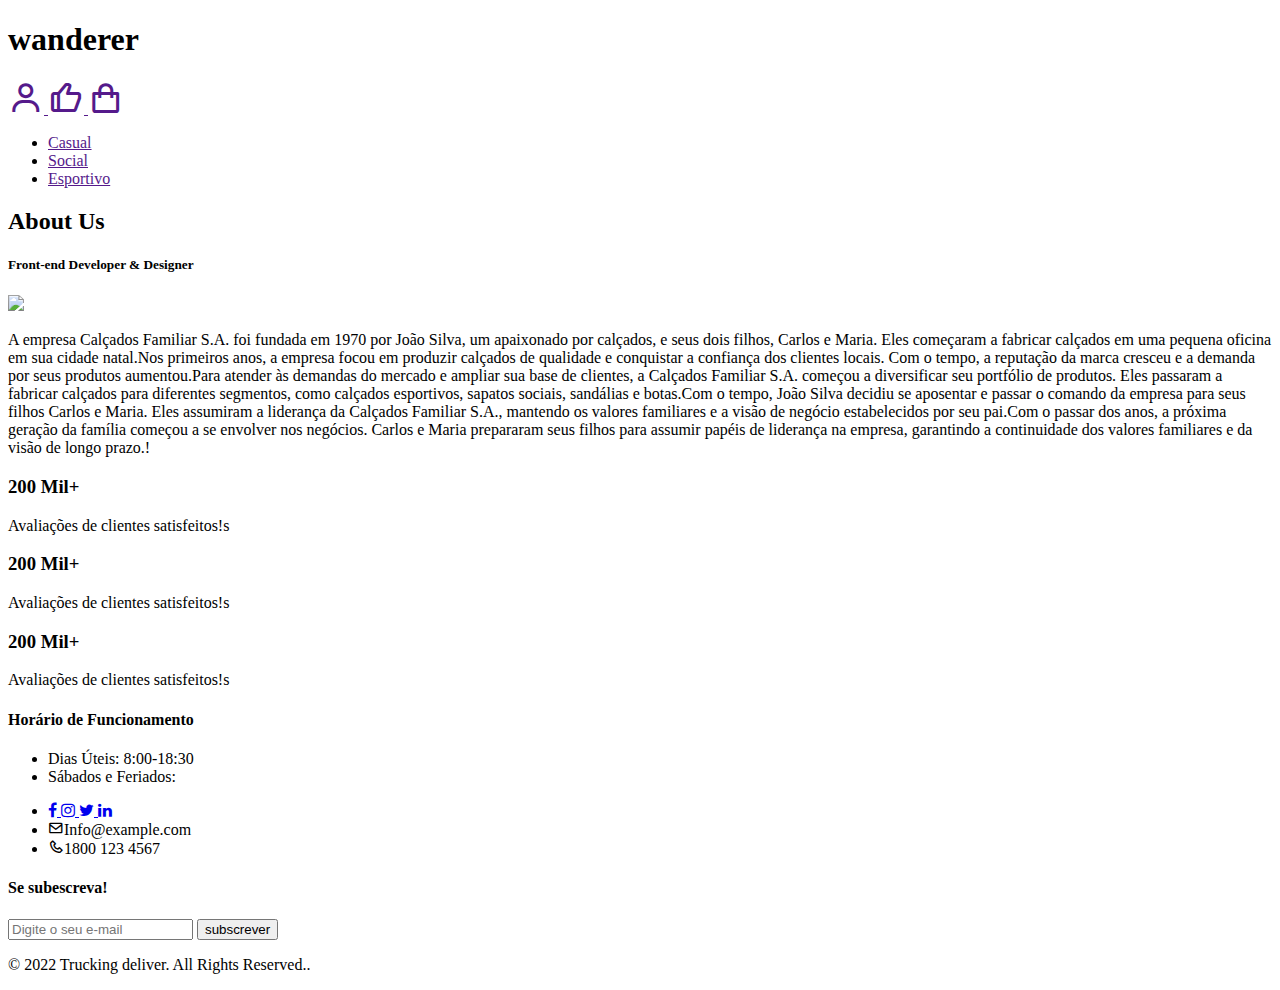
==== pages/AboutUsFake/aboutus.html @ 0ecf9ca5 "." ====
<!DOCTYPE html>
<html lang="pt-br">
<head>
    <meta charset="UTF-8">
    <meta name="viewport" content="width=device-width, initial-scale=1.0">
    <link rel="stylesheet" href="https://cdnjs.cloudflare.com/ajax/libs/font-awesome/4.7.0/css/font-awesome.min.css">
    <link href='https://unpkg.com/boxicons@2.1.4/css/boxicons.min.css' rel='stylesheet'>
    <link rel="stylesheet" href="style.css">
    <title>Detalhe do Produto</title>
</head>
<body>
  <header id="header">
    <div id="header-top">
      <h1>wanderer</h1>
      <div>
        <a href="">
          <i class='bx bx-user bx-md'></i>
        </a>

        <a href="">
          <i class='bx bx-like bx-md'></i>
        </a>

        <a href="">
          <i class='bx bx-shopping-bag bx-md'></i>
        </a>
      </div>
    </div>

    <nav>
      <ul>
        <li>
          <a href="">Casual</a>
        </li>

        <li>
          <a href="">Social</a>
        </li>

        <li>
          <a href="">Esportivo</a>
        </li>
      </ul>
    </nav>
  </header>

<main>

  <section class="about-us">
    <div>
        <div class="about">
            <div class="text">
                <div class="title">
                    <h2>About Us</h2>
                    <h5>Front-end Developer & <span>Designer</span></h5>
                </div>
                <img src="https://images.pexels.com/photos/7322487/pexels-photo-7322487.jpeg?auto=compress&cs=tinysrgb&w=1260&h=750&dpr=1" class="pic">
              <p>A empresa Calçados Familiar S.A. foi fundada em 1970 por João Silva, um apaixonado por calçados, e seus dois filhos, Carlos e Maria. Eles começaram a fabricar calçados em uma pequena oficina em sua cidade natal.Nos primeiros anos, a empresa focou em produzir calçados de qualidade e conquistar a confiança dos clientes locais. Com o tempo, a reputação da marca cresceu e a demanda por seus produtos aumentou.Para atender às demandas do mercado e ampliar sua base de clientes, a Calçados Familiar S.A. começou a diversificar seu portfólio de produtos. Eles passaram a fabricar calçados para diferentes segmentos, como calçados esportivos, sapatos sociais, sandálias e botas.Com o tempo, João Silva decidiu se aposentar e passar o comando da empresa para seus filhos Carlos e Maria. Eles assumiram a liderança da Calçados Familiar S.A., mantendo os valores familiares e a visão de negócio estabelecidos por seu pai.Com o passar dos anos, a próxima geração da família começou a se envolver nos negócios. Carlos e Maria prepararam seus filhos para assumir papéis de liderança na empresa, garantindo a continuidade dos valores familiares e da visão de longo prazo.!</p>
        
            </div>
        </div>
        </div>
        
        <div class="data">
        <div class="tops">
            <h3>200 Mil+</h3>
            <p>Avaliações de clientes satisfeitos!s</p>
        </div>
        <div class="tops">
            <h3>200 Mil+</h3>
            <p>Avaliações de clientes satisfeitos!s</p>
        </div>
        <div class="tops">
            <h3>200 Mil+</h3>
            <p>Avaliações de clientes satisfeitos!s</p>
        </div>
    </div>
</section>
</main>


        <footer>
            <div class="container-footer">
                <div class="spacefooter"></div>
                <div class="linefooter"></div>
                <div class="row-footer">
                    
                <div class="footer-col">
                    <h4>Horário de Funcionamento</h4>
                    <ul>
                        <li>Dias Úteis: 8:00-18:30</li>
                        <li>Sábados e Feriados:</li>
                    </ul>
                </div>
                
                <div class="footer-col">
                            <ul>
                                <li>
                                    <div class="medias-socias">
                                        <a href="#"> <i class="fa fa-facebook"></i> </a>
                                        <a href="#"> <i class="fa fa-instagram"></i> </a>
                                        <a href="#"> <i class="fa fa-twitter"></i> </a>
                                        <a href="#"> <i class="fa fa-linkedin"></i> </a>
                                    </div>
                                </li>
                                <li><i class='bx bx-envelope'>Info@example.com</i></li>
                                <li><i class='bx bx-phone'></i>1800 123 4567</li>
                            </ul>
                        </div>
            
                <div class="footer-col">
                    <h4>Se subescreva!</h4>
                    <div class="form-sub">
                        <form>
                            <input type="email" placeholder="Digite o seu e-mail" required>
                            <button>subscrever</button>
                        </form>
                    </div>

                </div>
            
            </div>
            <div class="linefooter"></div>
            <div class="spacefooter">
                <p>© 2022 Trucking deliver. All Rights Reserved.. </p>
            </div>
        </div>
    </footer>
</body>
</html>
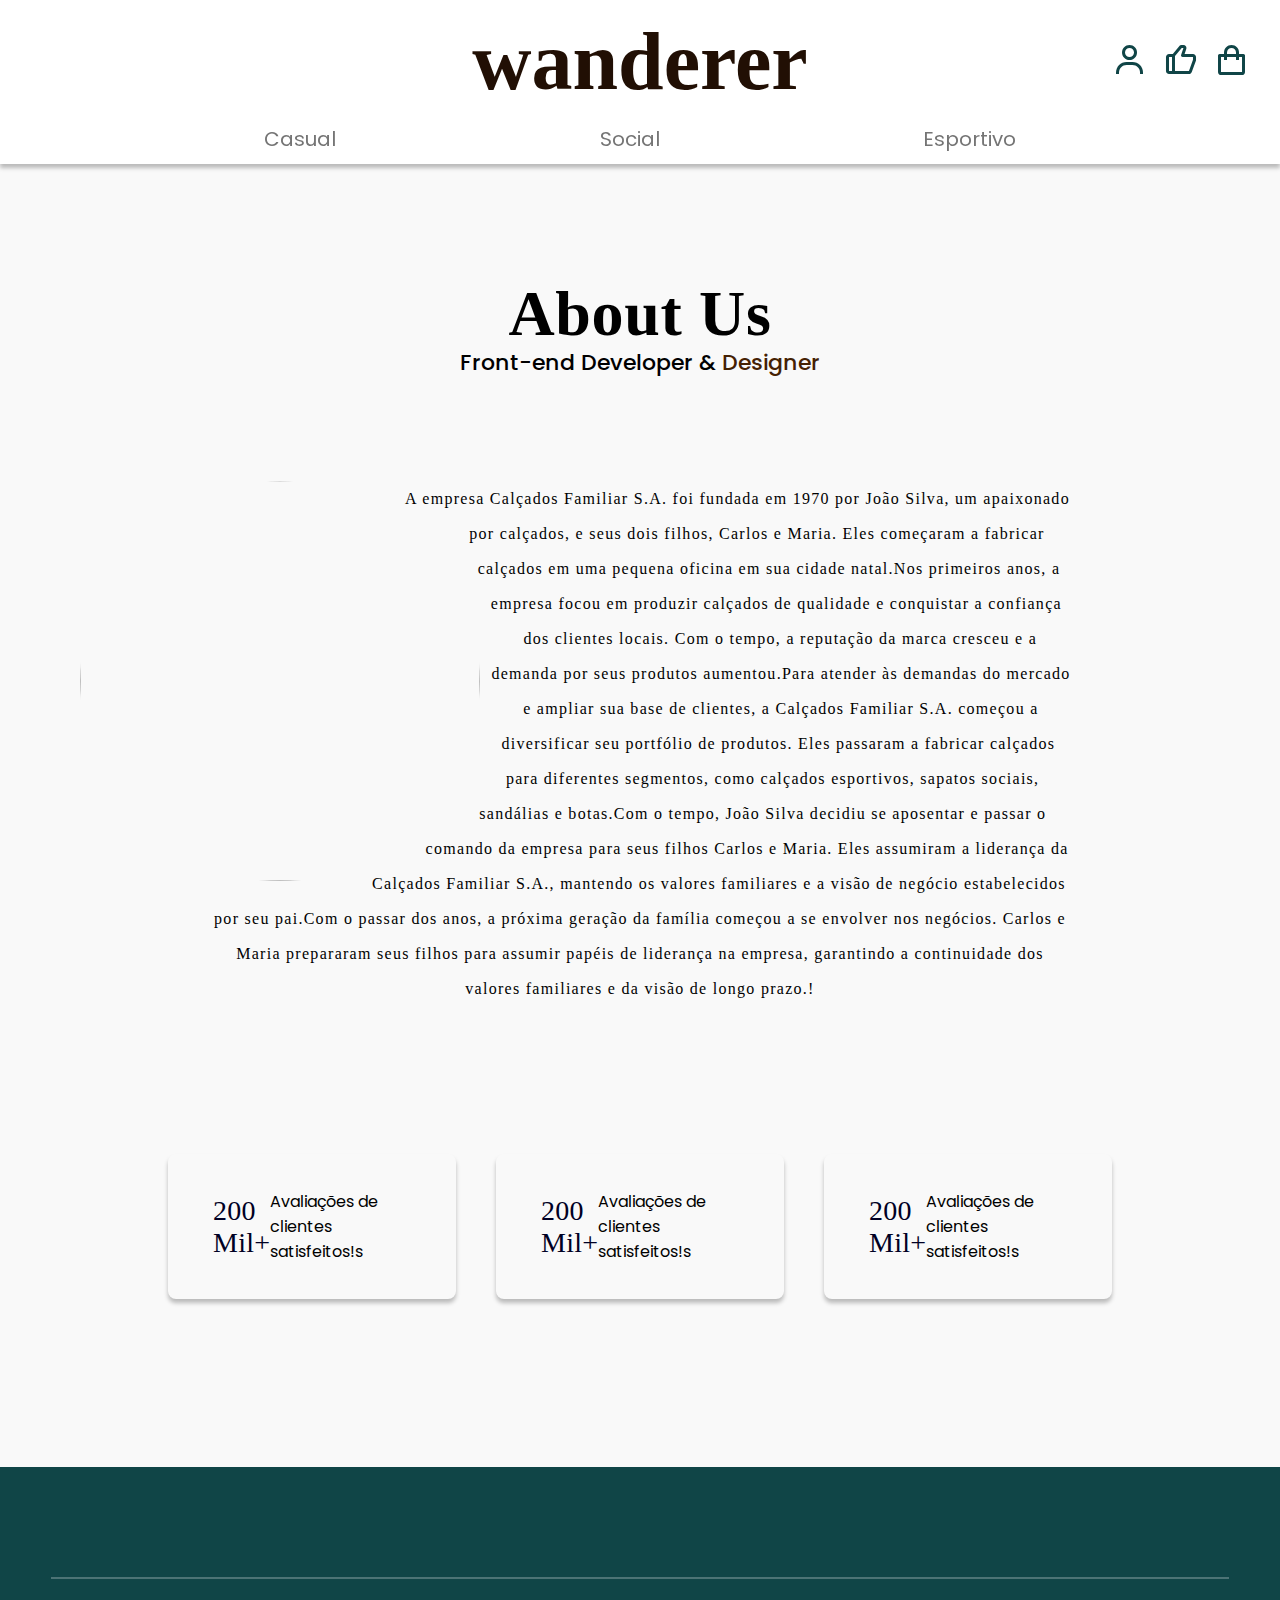
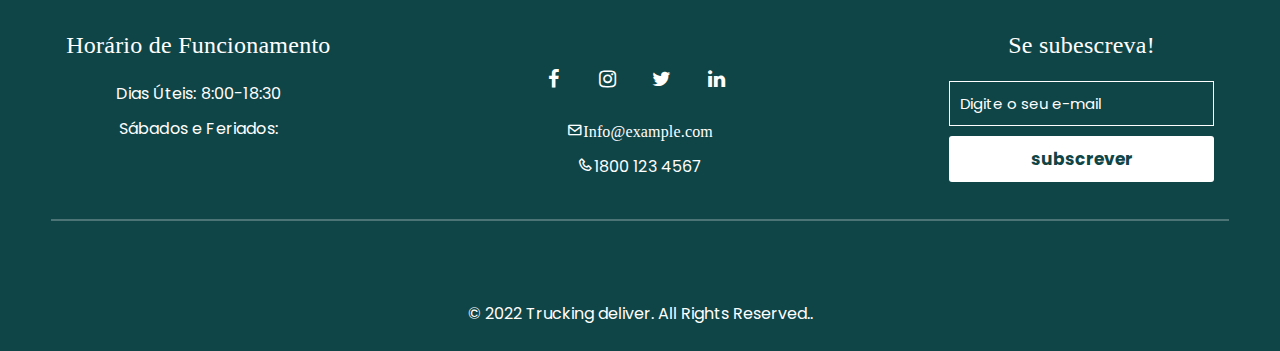
==== commit 53e1f100: "." ====
--- a/pages/AboutUsFake/aboutus.html
+++ b/pages/AboutUsFake/aboutus.html
@@ -5,40 +5,50 @@
     <meta name="viewport" content="width=device-width, initial-scale=1.0">
     <link rel="stylesheet" href="https://cdnjs.cloudflare.com/ajax/libs/font-awesome/4.7.0/css/font-awesome.min.css">
     <link href='https://unpkg.com/boxicons@2.1.4/css/boxicons.min.css' rel='stylesheet'>
-    <link rel="stylesheet" href="style.css">
-    <title>Detalhe do Produto</title>
+    <link rel="stylesheet" href="about.css">
+    <title>wanderer | About Us</title>
 </head>
 <body>
   <header id="header">
     <div id="header-top">
-      <h1>wanderer</h1>
-      <div>
-        <a href="">
-          <i class='bx bx-user bx-md'></i>
-        </a>
+      <div class="grid-column"></div>
+      <h1 onclick={addElement()}>wanderer</h1>
+      <div id="menu-container">
+        <div id="menu" class="user-options">
+          <i class='bx bx-x bx-lg' onclick={toggleMenu()}></i>
+          <a href="../Conta/conta.html">
+            <i class='bx bx-user bx-md'></i>
+            <p>Conta</p>
+          </a>
 
-        <a href="">
-          <i class='bx bx-like bx-md'></i>
-        </a>
+          <a href="../Favoritos/favoritos.html">
+            <i class='bx bx-like bx-md'></i>
+            <p>Favoritos</p>
+          </a>
 
-        <a href="">
-          <i class='bx bx-shopping-bag bx-md'></i>
-        </a>
+          <a href="../CarPage/carrinho.html">
+            <i class='bx bx-shopping-bag bx-md'></i>
+            <p>Carrinho</p>
+          </a>
+        </div>
+        <div onclick={toggleMenu()}>
+          <i class='bx bx-menu bx-md'></i>
+        </div>
       </div>
     </div>
 
     <nav>
       <ul>
         <li>
-          <a href="">Casual</a>
+          <a href="../CasualSection/casualsection.html">Casual</a>
         </li>
 
         <li>
-          <a href="">Social</a>
+          <a href="../SocialSection/socialsection.html">Social</a>
         </li>
 
         <li>
-          <a href="">Esportivo</a>
+          <a href="../EsportivoSection/esportivosection.html">Esportivo</a>
         </li>
       </ul>
     </nav>
--- a/pages/AboutUsFake/about.css
+++ b/pages/AboutUsFake/about.css
@@ -0,0 +1,124 @@
+@import url('https://fonts.googleapis.com/css2?family=Poppins:wght@200;300;400;500&display=swap');
+@import url('../../styles/global.css');
+
+* {
+  margin: 0;
+  padding: 0;
+  box-sizing: border-box;
+  font-family: 'Poppins', sans-serif;
+  height: auto;
+  width: auto;
+}
+
+
+.about-us {
+  width: 100%;
+  height: 90%;
+
+  padding: 50px 50px;
+
+}
+
+.about .text {
+  flex: 1;
+  padding: 30px;
+  text-align: center;
+}
+
+.about .text .pic {
+  width: 400px;
+  height: 400px;
+  border-radius: 50%;
+
+
+  object-fit: cover;
+
+
+  object-position: center center;
+  float: left;
+  margin-right: 20px;
+  shape-outside: circle();
+  clip-path: circle();
+}
+
+.title {
+  text-align: center;
+  margin-bottom: 8vw;
+  margin-top: 38px;
+}
+
+
+.text h2 {
+  font-family: 'Inter';
+  font-style: normal;
+  font-weight: 700;
+  font-size: 64px;
+  line-height: 24px;
+  letter-spacing: 0.01em;
+  color: #000000;
+  padding-bottom: 20px;
+
+
+}
+
+.text h5 {
+  font-size: 22px;
+  font-weight: 500;
+  margin-bottom: 20px;
+}
+
+span {
+  color: #452103;
+}
+
+.text p {
+
+  font-family: 'Lato';
+  font-style: normal;
+  font-weight: 140px;
+  padding-left: 10vw;
+  padding-right: 10vw;
+
+  line-height: 35px;
+  /* or 97% */
+
+  text-align: center;
+  letter-spacing: 0.08em;
+
+}
+
+.data {
+  margin-top: 10%;
+  margin-bottom: 10%;
+  display: flex;
+  max-width: 80%;
+  grid-gap: 40px;
+
+  margin-left: 10%;
+
+
+
+}
+
+.tops {
+  width: 80%;
+  display: flex;
+  flex-direction: row;
+  justify-content: flex-start;
+  align-items: center;
+  box-shadow: 0px 4px 4px rgba(0, 0, 0, 0.25);
+  border-radius: 8px;
+  padding: 35px 45px;
+}
+
+.tops h3 {
+
+  font-family: 'Roboto';
+  font-style: normal;
+  font-weight: 500;
+  font-size: 28px;
+  line-height: 32px;
+  letter-spacing: 0.01em;
+  text-transform: capitalize;
+  color: #000024;
+}